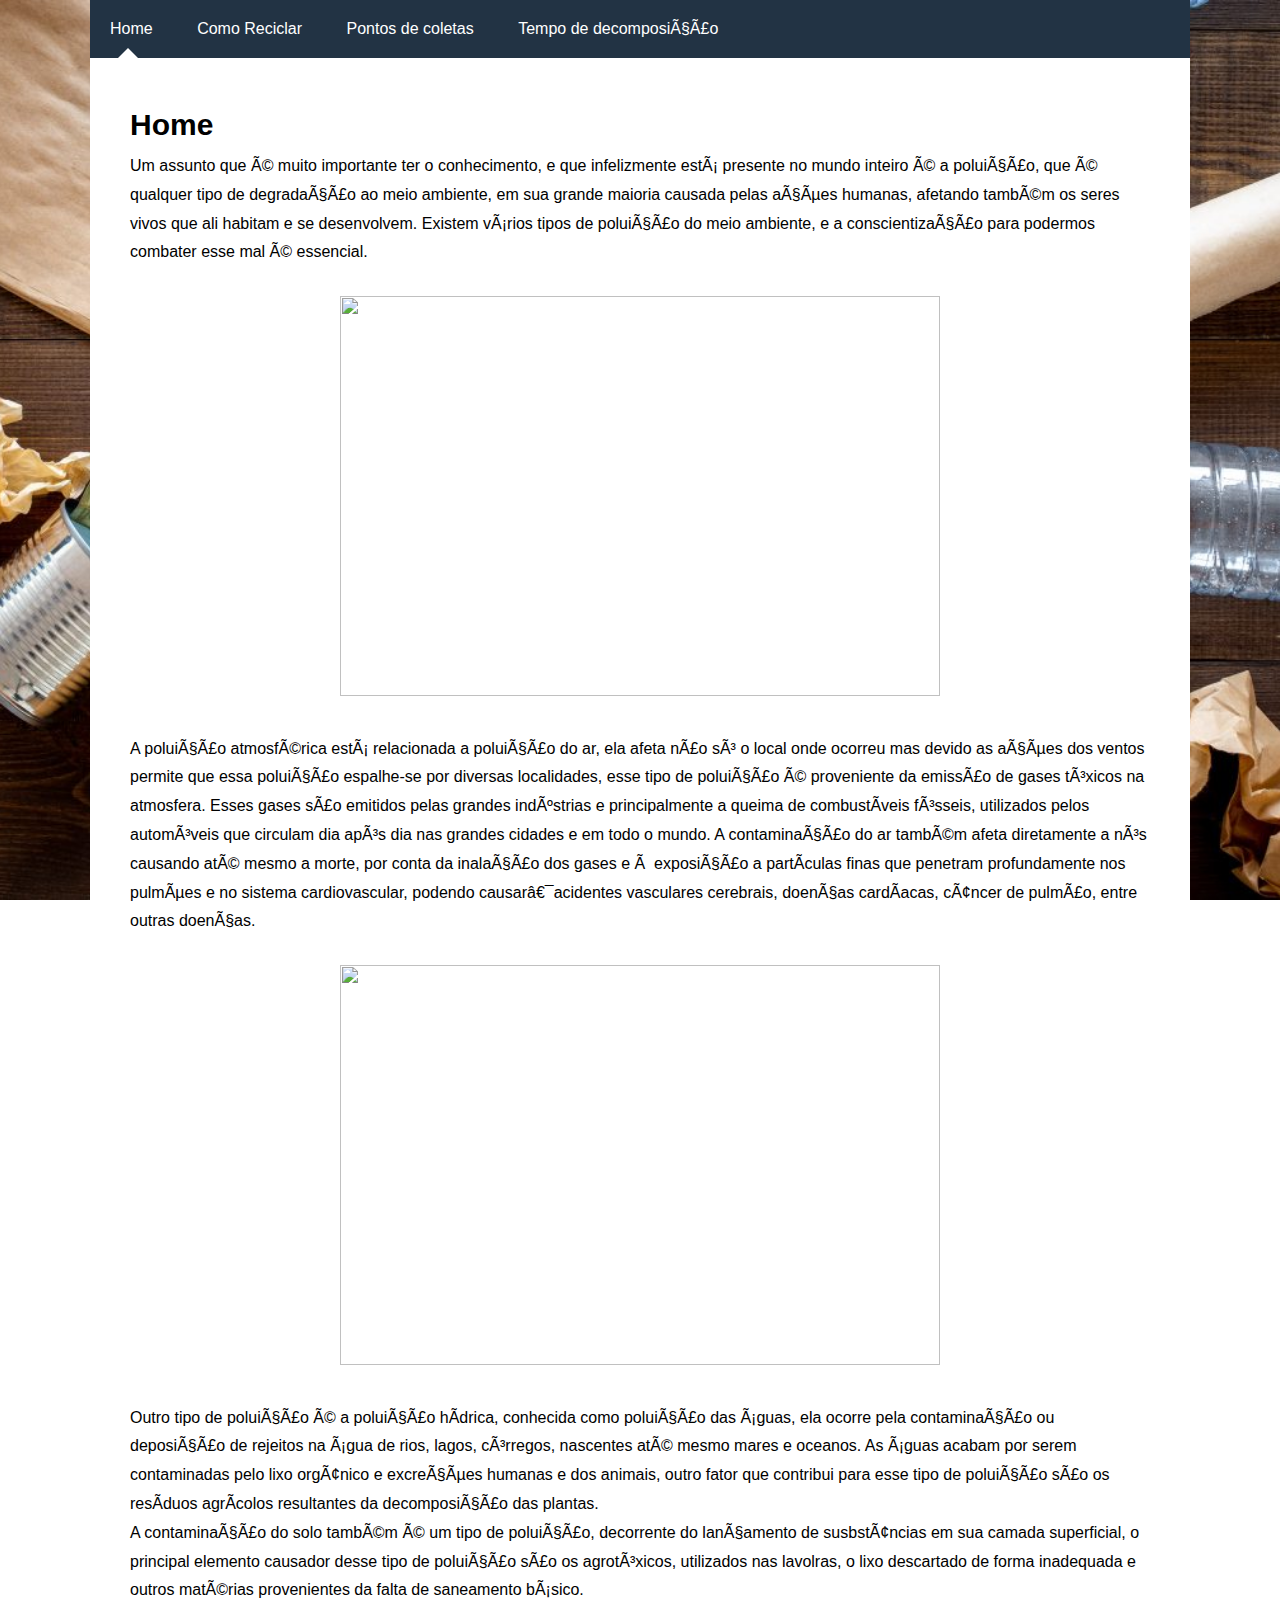
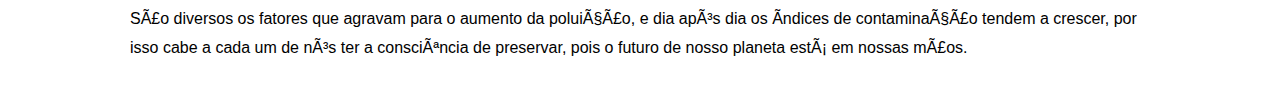
==== index.html @ 14111875 "Add files via upload" ====
<!DOCTYPE html>
<html lang="pt-br">
<head>
    <meta charset="utf=8">
    <meta name="Viewport" content="width=device-width, initial-scale=1, shrink-to-fit=no">
    <title>Reciclando pelo Futuro</title>     
    <link rel="stylesheet" href="node_modules/bootstrap/compiler/bootstrap.css">
    <link href="./styles.css" rel="stylesheet">
</head>

<body>
    <nav class="navbar navbar-expand-lg navbar-light bg-light">
        <ul>
        <div class="container"> 
             
                <div class="lbl-menu">
                <label for="radio1">
                    <a href="index.html">Home</a>
                </label>
                <label for="radio2">
                    <a href="index2.html">Como Reciclar</a>
                </label> 
                <label for="radio3">
                    <a href="index3.html">Pontos de coletas</a>
                </label> 
                <label for="radio4">
                    <a href=index4.html>Tempo de decomposição</a>
                </label>
                </div> 

            <div class="content">

                <input type="radio" name="radio" id="radio1" checked>
                <div class="tab1">
                    <h1>Home</h1>
                    <p>Um assunto que é muito importante ter o conhecimento, e que infelizmente está presente no mundo inteiro é a poluição, que é qualquer tipo de degradação ao meio ambiente, em sua grande maioria causada pelas ações humanas, afetando também os seres vivos que ali habitam e se desenvolvem. Existem vários tipos de poluição do meio ambiente, e a conscientização para podermos combater esse mal é essencial.<br><br>
                        <header class="header" id="header1">
                            <img src="imagens/poluição.jpg" alt="" class="img" id="img1" width="600px" height="400px">
                        </header>
                        <br>
                        A poluição atmosférica está relacionada a poluição do ar, ela afeta não só o local onde ocorreu mas devido as ações dos ventos permite que essa poluição espalhe-se por diversas localidades, esse tipo de poluição é proveniente da emissão de gases tóxicos na atmosfera. Esses gases são emitidos pelas grandes indústrias e principalmente a queima de combustíveis fósseis, utilizados pelos automóveis que circulam dia após dia nas grandes cidades e em todo o mundo. A contaminação do ar também afeta diretamente a nós causando até mesmo a morte, por conta da inalação dos gases e à exposição a partículas finas que penetram profundamente nos pulmões e no sistema cardiovascular, podendo causar acidentes vasculares cerebrais, doenças cardíacas, câncer de pulmão, entre outras doenças.<br><br>
                        <header class="header" id="header1">
                            <img src="imagens/poluição2.jpg" alt="" class="img" id="img1" width="600px" height="400px">
                        </header>
                        <br>                     
                        Outro tipo de poluição é a poluição hídrica, conhecida como poluição das águas, ela ocorre pela contaminação ou deposição de rejeitos na água de rios, lagos, córregos, nascentes até mesmo mares e oceanos. As águas acabam por serem contaminadas pelo lixo orgânico e excreções humanas e dos animais, outro fator que contribui para esse tipo de poluição são os resíduos agrícolos resultantes da decomposição das plantas.<br>
                        A contaminação do solo também é um tipo de poluição, decorrente do lançamento de susbstâncias em sua camada superficial, o principal elemento causador desse tipo de poluição são os agrotóxicos, utilizados nas lavolras, o lixo descartado de forma inadequada e outros matérias provenientes da falta de saneamento básico.<br>
                        São diversos os fatores que agravam para o aumento da poluição, e dia após dia os índices de contaminação tendem a crescer, por isso cabe a cada um de nós ter a consciência de preservar, pois o futuro de nosso planeta está em nossas mãos. 
                    </p>
               
                </div>

            </div>
        </div>
</body>
</html>
---- styles.css ----
*{
    margin: 0px;
    padding: 0px;
    box-sizing: border-box;
    font-family: sans-serif;
}
body{
    background: white;
    margin: auto;
    background-image:url("imagens/papeldefundo.jpg");
    background-position: center center;
    background-repeat: no-repeat;
    background-size: cover;
    background-attachment: fixed;
    margin: 0;
}
#header1 {
    text-align: center;
}
.container{
    width: 150%;
    max-width: 1100px;
    margin: auto;
    margin-top: 0px;
    background-color: #234;
}
.lbl-menu{
    background: #234;
}
.lbl-menu label a{
    display: inline-block;
    padding: 20px;
    color: white;
    cursor: pointer;
    transition: all 400ms ease;
    text-decoration: none;
    
}
.lbl-menu label a:hover{
    background: #23496d;
}
.content{
   position: relative;
}
.content div{
    position: absolute;
    line-height: 1.8;
    transition: all 600ms ease;
    opacity: 0;
    visibility: hidden;
    transform: scale(0.90);
    padding: 40px;
    background: #fff;
    padding-bottom: 40px;
}
ul{
    list-style: none;
    display: flex;
    justify-content: space-around;
}
#radio1,#radio2,#radio3,#radio4{
    display: none;
}
#radio1:checked ~ .tab1{
    opacity: 1;
    visibility:visible;
    transform: scale(1);
    
}
#radio2:checked ~ .tab2{
    opacity: 1;
    visibility:visible;
    transform: scale(1);
    width: 1100px;   
}
#radio3:checked ~ .tab3{
    opacity: 1;
    visibility:visible;
    transform: scale(1);
    width: 1100px;
   
}
#radio4:checked ~ .tab4{
    opacity: 1;
    visibility:visible;
    transform: scale(1);
    width: 1100px;
}
.content div:after{
    position: absolute;
    content: "";
    border-left: 10px solid transparent;
    border-right: 10px solid transparent;
    border-top: 10px solid transparent;
    border-bottom: 10px solid #fff;
    bottom: 100%;
    left: 28px;
}
.content .tab2:after{
    left: 122px;
}
.content .tab3:after{
    left: 290px;
}
.content .tab4:after{
    left: 445px;
}
h1,h2,h3,h4,h5 {
    font-size: 30px;
}
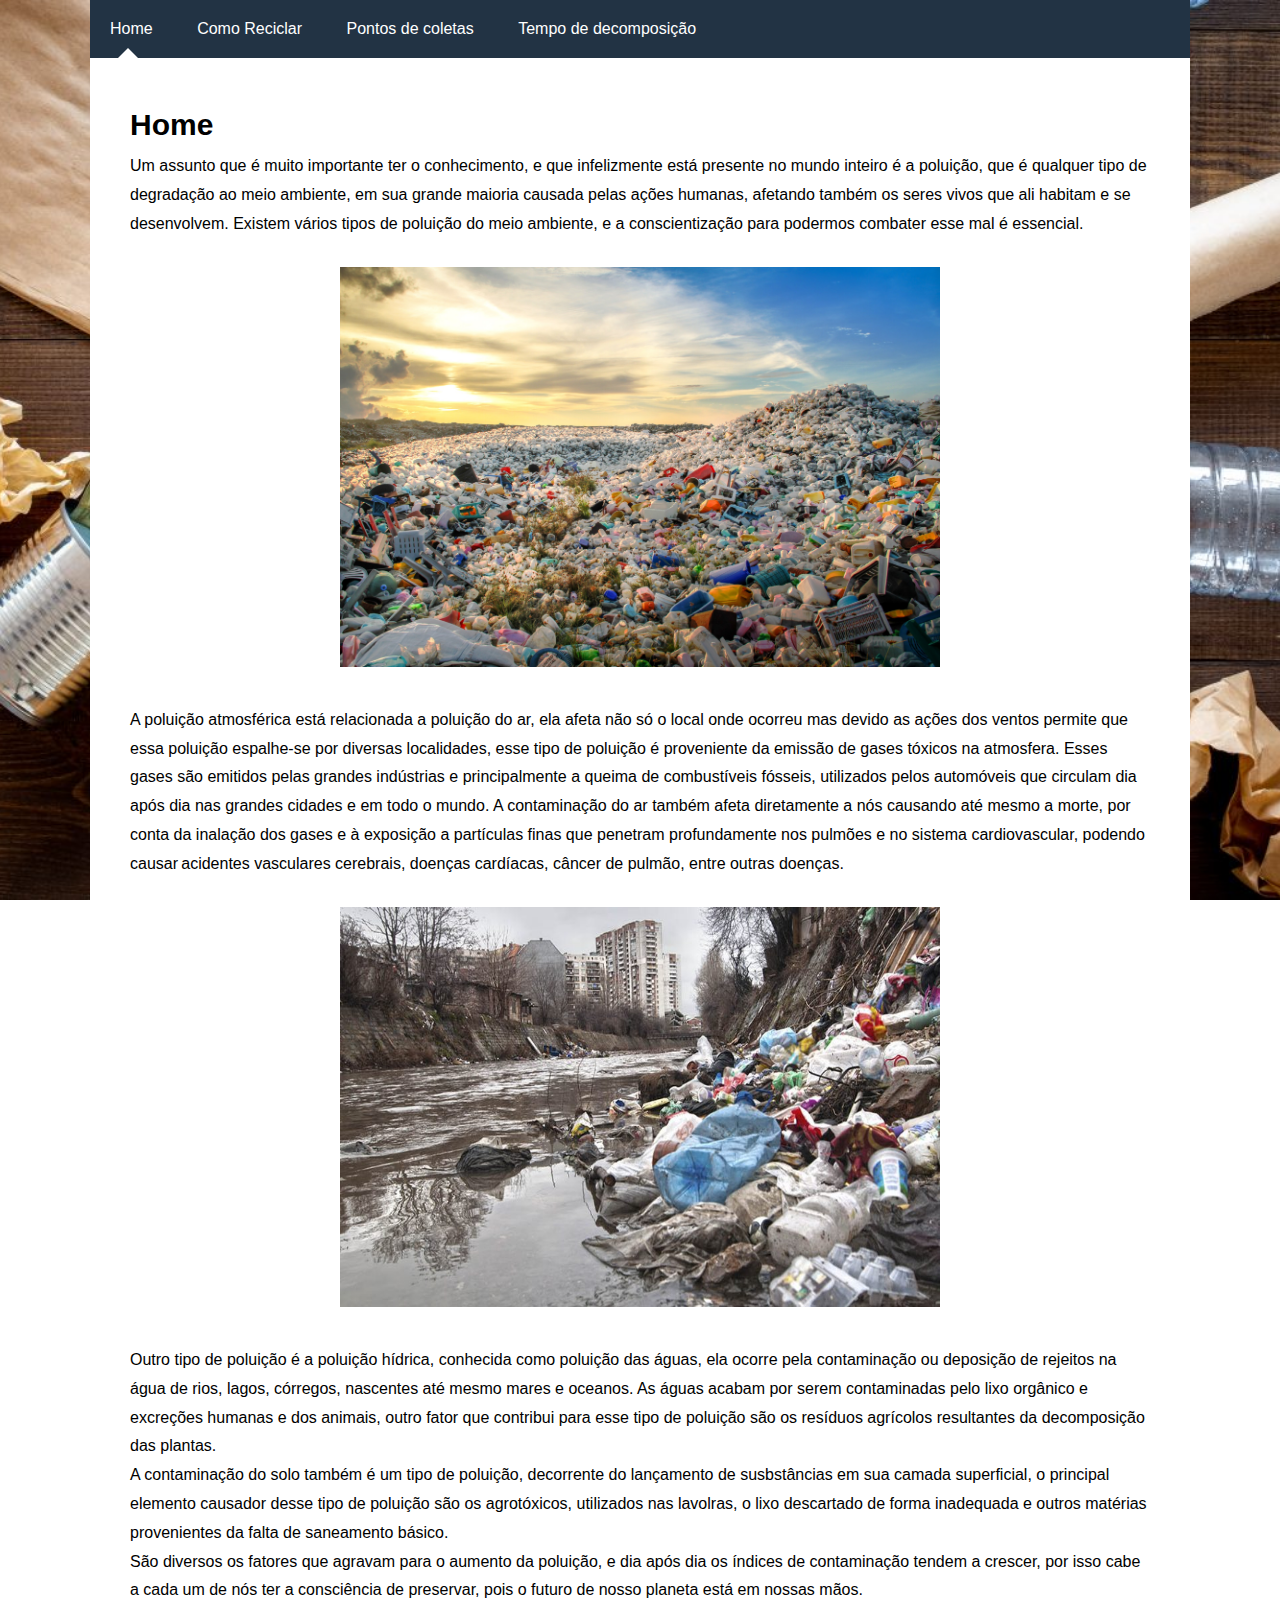
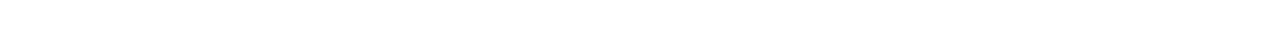
==== commit 3176f781: "Update index.html" ====
--- a/index.html
+++ b/index.html
@@ -1,7 +1,7 @@
 <!DOCTYPE html>
 <html lang="pt-br">
 <head>
-    <meta charset="utf=8">
+    <meta charset="utf-8">
     <meta name="Viewport" content="width=device-width, initial-scale=1, shrink-to-fit=no">
     <title>Reciclando pelo Futuro</title>     
     <link rel="stylesheet" href="node_modules/bootstrap/compiler/bootstrap.css">
@@ -53,4 +53,4 @@
             </div>
         </div>
 </body>
-</html>+</html>
